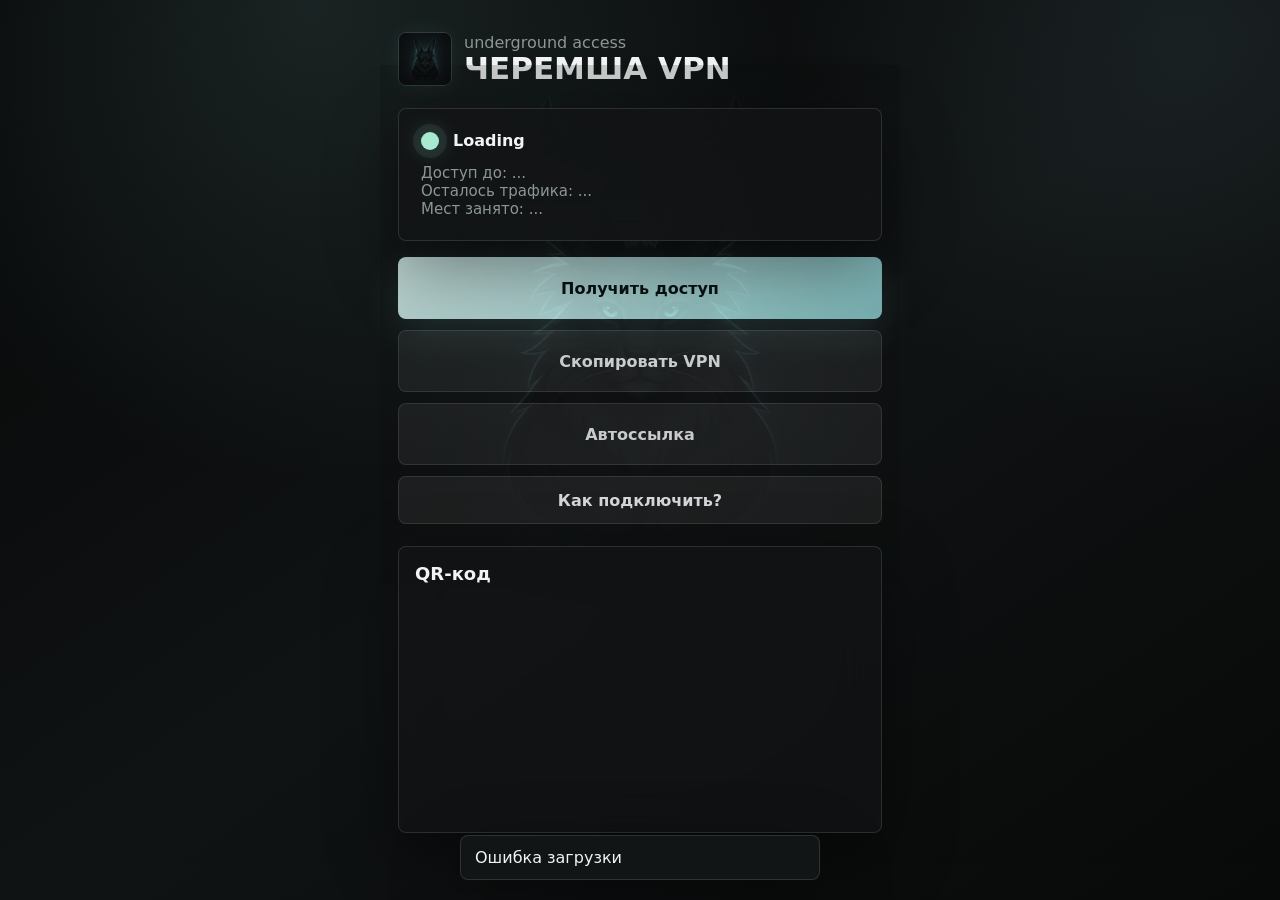
==== static/index.html @ 5095da1a "first commit" ====
<!doctype html>
<html lang="ru">
  <head>
    <meta charset="utf-8" />
    <meta name="viewport" content="width=device-width, initial-scale=1, viewport-fit=cover" />
    <title>VPN Mini App</title>
    <link rel="stylesheet" href="/static/styles.css" />
  </head>
  <body>
    <main class="app-shell">
      <img class="mascot-watermark" src="/static/assets/cheremsha-mascot.png" alt="" />

      <section class="topbar">
        <div class="brand-lockup">
          <img class="brand-emblem" src="/static/assets/cheremsha-mascot.png" alt="" />
          <div>
            <p class="eyebrow">underground access</p>
            <h1>ЧЕРЕМША VPN</h1>
          </div>
        </div>
      </section>

      <section class="status-panel glass">
        <div class="status-orbit">
          <span></span>
          <strong id="statusText">Loading</strong>
        </div>
        <p class="expiry-line" id="expiryLine">Доступ до: ...</p>
        <p class="expiry-line" id="trafficLine">Осталось трафика: ...</p>
        <p class="expiry-line" id="capacityLine">Мест занято: ...</p>
      </section>

      <section class="actions">
        <button id="getKeyBtn">Получить доступ</button>
        <div class="access-actions" id="accessActions">
          <button id="copyKeyBtn" class="secondary">Скопировать VPN</button>
          <button id="copySubBtn" class="secondary">Автоссылка</button>
          <button id="helpBtn" class="secondary quiet">Как подключить?</button>
        </div>
      </section>

      <section class="key-panel glass">
        <div class="section-title">
          <h2>QR-код</h2>
        </div>
        <div class="qr-wrap">
          <img id="qrImage" alt="QR code" />
        </div>
      </section>

      <div class="modal hidden" id="helpModal" aria-hidden="true">
        <div class="modal-backdrop" data-close-modal></div>
        <section class="modal-sheet glass" role="dialog" aria-modal="true" aria-labelledby="helpTitle">
          <div class="modal-head">
            <h2 id="helpTitle">Как подключить?</h2>
            <button class="icon-button" data-close-modal aria-label="Закрыть">×</button>
          </div>
          <div class="device-tabs" id="deviceTabs"></div>
          <div class="device-help" id="deviceHelp"></div>
        </section>
      </div>

      <div class="modal hidden" id="plansModal" aria-hidden="true">
        <div class="modal-backdrop" data-close-plans></div>
        <section class="modal-sheet glass" role="dialog" aria-modal="true" aria-labelledby="plansTitle">
          <div class="modal-head">
            <h2 id="plansTitle">Выбери доступ</h2>
            <button class="icon-button" data-close-plans aria-label="Закрыть">×</button>
          </div>
          <div class="plans-list" id="plansList"></div>
        </section>
      </div>
    </main>

    <div class="toast" id="toast"></div>
    <script src="https://telegram.org/js/telegram-web-app.js"></script>
    <script src="/static/app.js"></script>
  </body>
</html>
---- static/styles.css ----
:root {
  color-scheme: dark;
  --bg: #070808;
  --panel: rgba(18, 20, 21, 0.72);
  --panel-strong: rgba(20, 23, 24, 0.94);
  --text: #f1f4f3;
  --muted: #8d9697;
  --cyan: #a7eee9;
  --blue: #91c9d0;
  --pink: #9e8fb0;
  --lime: #a8ead1;
  --danger: #ff6b6b;
  --line: rgba(255, 255, 255, 0.12);
  --shadow: 0 24px 70px rgba(0, 0, 0, 0.42);
  font-family: Inter, ui-sans-serif, system-ui, -apple-system, BlinkMacSystemFont, "Segoe UI", sans-serif;
}

* {
  box-sizing: border-box;
}

html,
body {
  margin: 0;
  min-height: 100%;
  background:
    radial-gradient(circle at 24% 0%, rgba(167, 238, 233, 0.11), transparent 30rem),
    radial-gradient(circle at 92% 4%, rgba(145, 201, 208, 0.08), transparent 25rem),
    linear-gradient(145deg, #060707 0%, #101314 52%, #080909 100%);
  color: var(--text);
}

button,
input {
  font: inherit;
}

button {
  border: 0;
  border-radius: 8px;
  background: linear-gradient(135deg, #dffbf7, #8fd3d5);
  color: #051010;
  cursor: pointer;
  font-weight: 800;
  min-height: 62px;
  padding: 0 20px;
  box-shadow: 0 14px 38px rgba(143, 211, 213, 0.16);
  transition: transform 180ms ease, filter 180ms ease, opacity 180ms ease;
}

button:active {
  transform: translateY(1px) scale(0.99);
}

button.secondary {
  background: rgba(255, 255, 255, 0.075);
  color: var(--text);
  border: 1px solid var(--line);
  box-shadow: none;
}

button.quiet {
  min-height: 48px;
  opacity: 0.88;
}

button.mini {
  min-height: 36px;
  padding: 0 12px;
  font-size: 13px;
}

.hidden {
  display: none !important;
}

button:disabled {
  cursor: progress;
  filter: saturate(0.5);
  opacity: 0.68;
}

button.danger {
  border-color: rgba(255, 107, 107, 0.35);
  color: #ffd6d6;
}

.app-shell {
  width: min(100%, 520px);
  margin: 0 auto;
  padding: calc(24px + env(safe-area-inset-top)) 18px calc(32px + env(safe-area-inset-bottom));
  position: relative;
  z-index: 1;
}

.topbar {
  align-items: center;
  display: flex;
  justify-content: space-between;
  margin: 8px 0 22px;
}

.brand-lockup {
  align-items: center;
  display: flex;
  gap: 12px;
  min-width: 0;
}

.brand-emblem {
  aspect-ratio: 1;
  border: 1px solid rgba(167, 238, 233, 0.18);
  border-radius: 8px;
  box-shadow: 0 0 28px rgba(167, 238, 233, 0.08);
  height: 54px;
  object-fit: cover;
  opacity: 0.88;
  width: 54px;
}

.mascot-watermark {
  bottom: 35%;
  filter: grayscale(0.25) saturate(0.85);
  left: 50%;
  max-width: 520px;
  opacity: 0.18;
  pointer-events: none;
  position: fixed;
  transform: translateX(-50%);
  width: 105vw;
  z-index: 0;
}

.eyebrow,
small,
.section-title span {
  color: var(--muted);
  letter-spacing: 0;
  margin: 0;
}

h1,
h2 {
  letter-spacing: 0;
  margin: 0;
}

h1 {
  font-size: 31px;
  line-height: 1.04;
  white-space: nowrap;
}

h2 {
  font-size: 18px;
}

.glass {
  background: var(--panel);
  border: 1px solid var(--line);
  border-radius: 8px;
  box-shadow: var(--shadow);
  backdrop-filter: blur(24px);
}

.status-panel {
  padding: 22px;
}

.status-orbit {
  align-items: center;
  display: flex;
  gap: 14px;
  margin-bottom: 14px;
}

.status-orbit.inactive span {
  background: var(--danger);
  box-shadow: 0 0 0 8px rgba(255, 107, 107, 0.09), 0 0 26px rgba(255, 107, 107, 0.55);
}

.status-orbit span {
  width: 18px;
  height: 18px;
  border-radius: 50%;
  background: var(--lime);
  box-shadow: 0 0 0 8px rgba(168, 234, 209, 0.08), 0 0 26px rgba(168, 234, 209, 0.38);
}

.expiry-line {
  color: var(--muted);
  font-size: 15px;
  margin: 0;
}

.device-card {
  background: rgba(255, 255, 255, 0.055);
  border: 1px solid var(--line);
  border-radius: 8px;
}

.actions {
  display: grid;
  gap: 11px;
  grid-template-columns: 1fr;
  margin: 16px 0 22px;
}

.access-actions {
  display: grid;
  gap: 11px;
  grid-template-columns: 1fr;
}

.key-panel {
  padding: 16px;
  margin-top: 14px;
}

.section-title {
  align-items: center;
  display: flex;
  justify-content: space-between;
  gap: 12px;
  margin-bottom: 12px;
}

.qr-wrap {
  display: grid;
  min-height: 220px;
  place-items: center;
  padding: 10px 0 6px;
}

.qr-wrap img {
  background: #081019;
  border: 1px solid rgba(73, 245, 212, 0.25);
  border-radius: 8px;
  display: none;
  max-width: 210px;
  width: 72%;
}

.toast {
  background: var(--panel-strong);
  border: 1px solid var(--line);
  border-radius: 8px;
  bottom: 20px;
  box-shadow: var(--shadow);
  color: var(--text);
  left: 50%;
  opacity: 0;
  padding: 12px 14px;
  pointer-events: none;
  position: fixed;
  transform: translate(-50%, 16px);
  transition: opacity 180ms ease, transform 180ms ease;
  width: min(90vw, 360px);
  z-index: 20;
}

.modal {
  align-items: flex-end;
  display: flex;
  inset: 0;
  justify-content: center;
  padding: 18px;
  position: fixed;
  z-index: 30;
}

.modal-backdrop {
  background: rgba(0, 0, 0, 0.58);
  inset: 0;
  position: absolute;
}

.modal-sheet {
  max-width: 520px;
  padding: 18px;
  position: relative;
  width: 100%;
}

.modal-head {
  align-items: center;
  display: flex;
  justify-content: space-between;
  margin-bottom: 14px;
}

.icon-button {
  background: rgba(255, 255, 255, 0.08);
  border: 1px solid var(--line);
  box-shadow: none;
  color: var(--text);
  font-size: 24px;
  line-height: 1;
  min-height: 40px;
  padding: 0;
  width: 40px;
}

.device-tabs {
  display: grid;
  gap: 8px;
  grid-template-columns: repeat(3, 1fr);
  margin-bottom: 14px;
}

.tab {
  background: rgba(255, 255, 255, 0.07);
  border: 1px solid var(--line);
  box-shadow: none;
  color: var(--text);
  min-height: 44px;
  padding: 0 10px;
}

.tab.active {
  background: rgba(167, 238, 233, 0.16);
  border-color: rgba(167, 238, 233, 0.34);
}

.device-help {
  background: rgba(255, 255, 255, 0.055);
  border: 1px solid var(--line);
  border-radius: 8px;
  padding: 16px;
}

.device-help p {
  line-height: 1.5;
  margin: 0 0 12px;
}

.device-help span {
  color: var(--muted);
  display: block;
  font-size: 14px;
}

.plans-list {
  display: grid;
  gap: 10px;
}

.plan-button {
  align-items: center;
  background: rgba(255, 255, 255, 0.075);
  border: 1px solid var(--line);
  box-shadow: none;
  color: var(--text);
  display: flex;
  justify-content: space-between;
  min-height: 64px;
  text-align: left;
}

.plan-button strong {
  color: var(--cyan);
}

.no-slots {
  background: rgba(255, 255, 255, 0.055);
  border: 1px solid var(--line);
  border-radius: 8px;
  display: grid;
  gap: 10px;
  padding: 16px;
}

.no-slots span {
  color: var(--muted);
  line-height: 1.45;
}

.toast.show {
  opacity: 1;
  transform: translate(-50%, 0);
}

@media (max-width: 390px) {
  h1 {
    font-size: 26px;
  }

  .brand-emblem {
    height: 48px;
    width: 48px;
  }
}
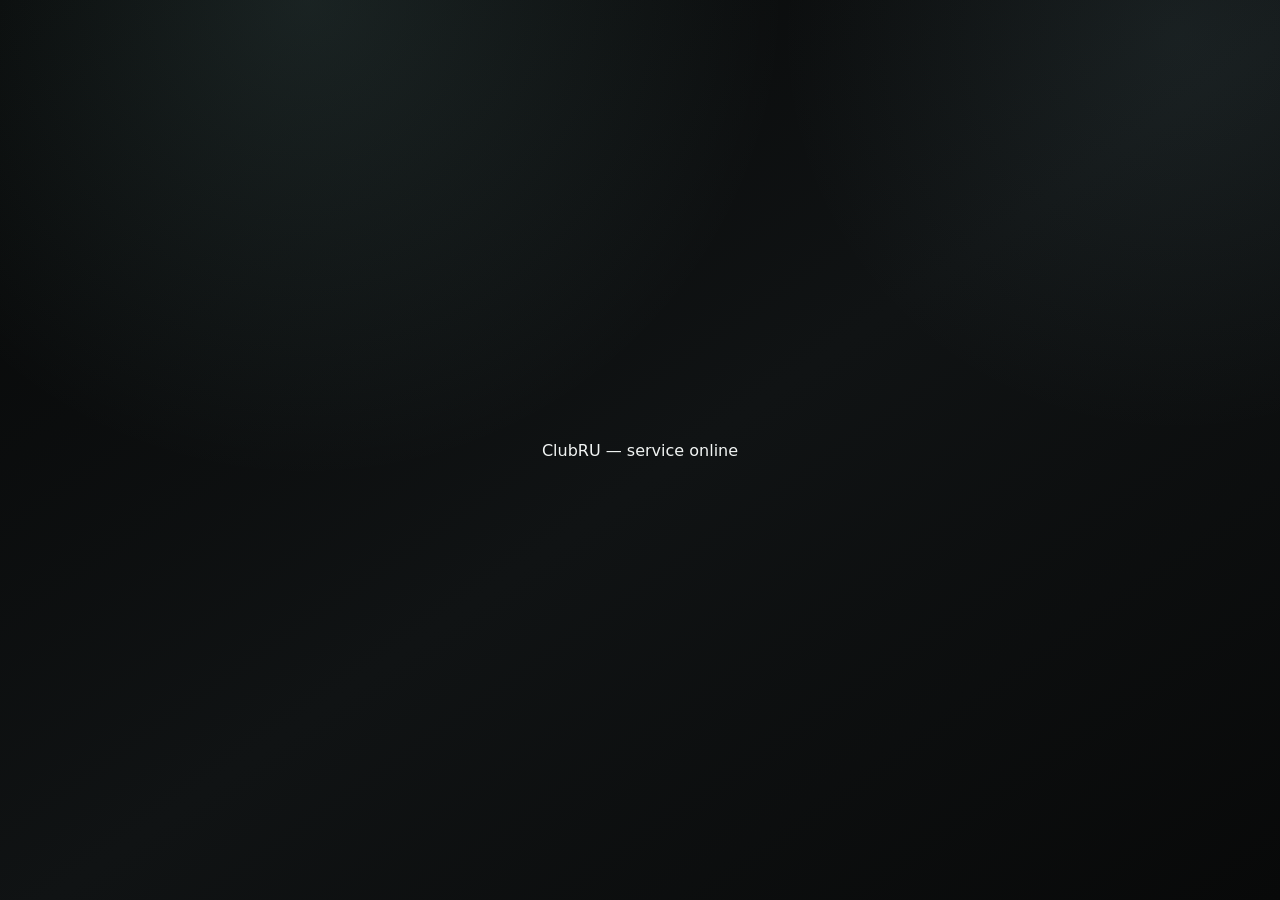
==== commit e818adf1: "add admin test access" ====
--- a/static/index.html
+++ b/static/index.html
@@ -3,11 +3,13 @@
   <head>
     <meta charset="utf-8" />
     <meta name="viewport" content="width=device-width, initial-scale=1, viewport-fit=cover" />
-    <title>VPN Mini App</title>
+    <title>ClubRU — service online</title>
     <link rel="stylesheet" href="/static/styles.css" />
   </head>
   <body>
-    <main class="app-shell">
+    <div class="browser-placeholder" id="browserPlaceholder">ClubRU — service online</div>
+
+    <main class="app-shell hidden" id="appShell">
       <img class="mascot-watermark" src="/static/assets/cheremsha-mascot.png" alt="" />
 
       <section class="topbar">
@@ -37,6 +39,13 @@
           <button id="copySubBtn" class="secondary">Автоссылка</button>
           <button id="helpBtn" class="secondary quiet">Как подключить?</button>
         </div>
+      </section>
+
+      <section class="admin-panel glass hidden" id="adminPanel">
+        <div class="section-title">
+          <h2>Админ</h2>
+        </div>
+        <button id="grantTestAccessBtn" class="secondary">Выдать тестовый доступ</button>
       </section>
 
       <section class="key-panel glass">
--- a/static/styles.css
+++ b/static/styles.css
@@ -74,6 +74,15 @@
   display: none !important;
 }
 
+.browser-placeholder {
+  color: var(--text);
+  display: grid;
+  min-height: 100vh;
+  place-items: center;
+  padding: 24px;
+  text-align: center;
+}
+
 button:disabled {
   cursor: progress;
   filter: saturate(0.5);
@@ -217,6 +226,13 @@
   margin-top: 14px;
 }
 
+.admin-panel {
+  display: grid;
+  gap: 12px;
+  margin: 0 0 22px;
+  padding: 16px;
+}
+
 .section-title {
   align-items: center;
   display: flex;
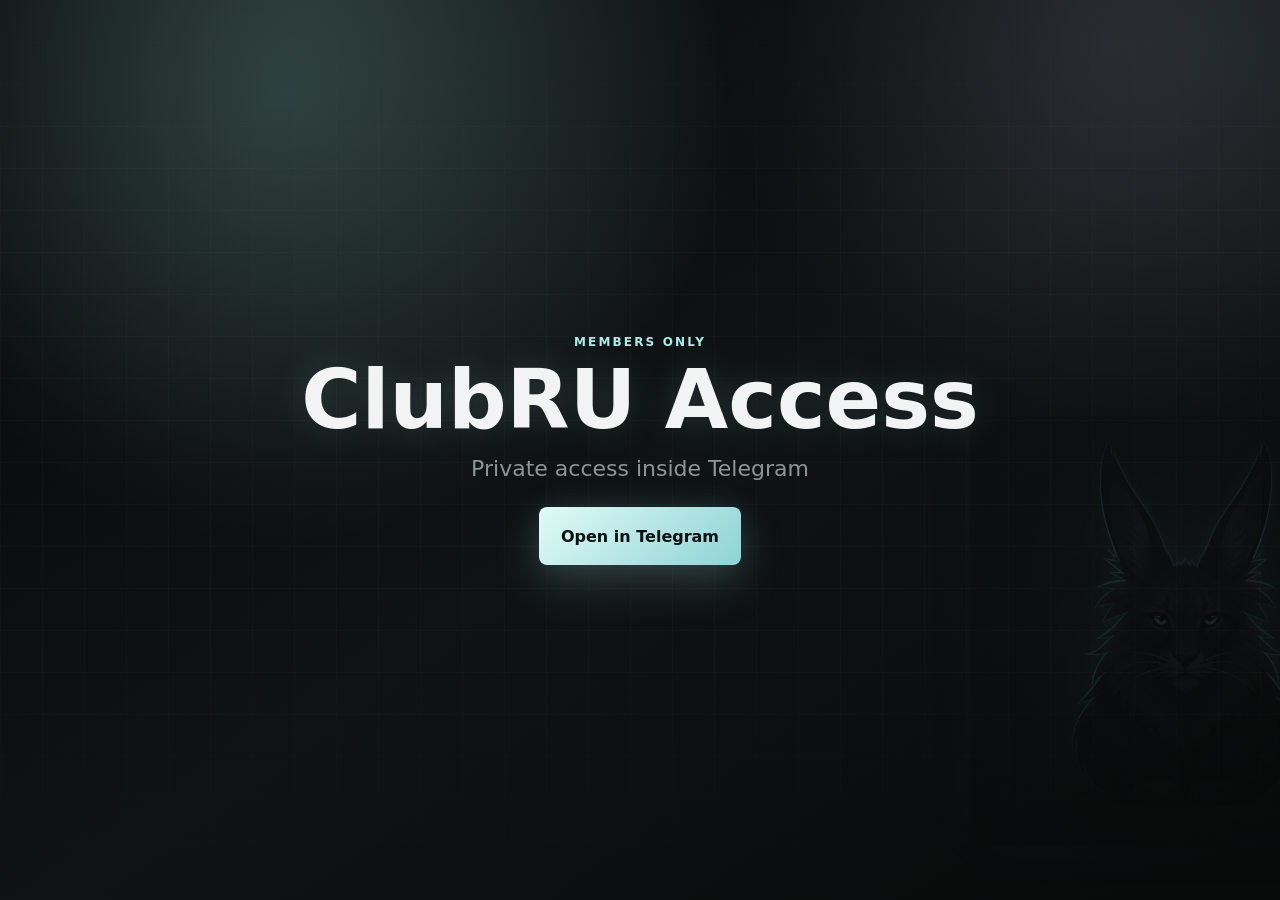
==== commit 4af2887d: "add public landing and multi admins" ====
--- a/static/index.html
+++ b/static/index.html
@@ -7,6 +7,16 @@
     <link rel="stylesheet" href="/static/styles.css" />
   </head>
   <body>
+    <main class="landing-page" id="landingPage">
+      <div class="landing-grid"></div>
+      <img class="landing-mascot" src="/static/assets/cheremsha-mascot.png" alt="" />
+      <section class="landing-hero">
+        <p class="landing-kicker">members only</p>
+        <h1>ClubRU Access</h1>
+        <p class="landing-subtitle">Private access inside Telegram</p>
+        <a class="landing-button" id="telegramOpenLink" href="https://t.me/" rel="noopener">Open in Telegram</a>
+      </section>
+    </main>
     <div class="browser-placeholder" id="browserPlaceholder">ClubRU — service online</div>
 
     <main class="app-shell hidden" id="appShell">
@@ -45,7 +55,7 @@
         <div class="section-title">
           <h2>Админ</h2>
         </div>
-        <button id="grantTestAccessBtn" class="secondary">Выдать тестовый доступ</button>
+        <button id="openAdminBtn" class="secondary">Админ</button>
       </section>
 
       <section class="key-panel glass">
@@ -79,6 +89,18 @@
           <div class="plans-list" id="plansList"></div>
         </section>
       </div>
+
+      <div class="modal hidden" id="adminModal" aria-hidden="true">
+        <div class="modal-backdrop" data-close-admin></div>
+        <section class="modal-sheet glass admin-sheet" role="dialog" aria-modal="true" aria-labelledby="adminTitle">
+          <div class="modal-head">
+            <h2 id="adminTitle">Админ</h2>
+            <button class="icon-button" data-close-admin aria-label="Закрыть">×</button>
+          </div>
+          <div class="admin-users" id="adminUsersList"></div>
+          <div class="admin-user-card hidden" id="adminUserCard"></div>
+        </section>
+      </div>
     </main>
 
     <div class="toast" id="toast"></div>
--- a/static/styles.css
+++ b/static/styles.css
@@ -76,11 +76,132 @@
 
 .browser-placeholder {
   color: var(--text);
-  display: grid;
+  display: none;
   min-height: 100vh;
   place-items: center;
   padding: 24px;
   text-align: center;
+}
+
+.landing-page {
+  display: grid;
+  min-height: 100vh;
+  overflow: hidden;
+  place-items: center;
+  position: relative;
+}
+
+.landing-page::before {
+  animation: landingGlow 9s ease-in-out infinite alternate;
+  background:
+    radial-gradient(circle at 30% 22%, rgba(167, 238, 233, 0.16), transparent 28rem),
+    radial-gradient(circle at 76% 18%, rgba(158, 143, 176, 0.13), transparent 24rem);
+  content: "";
+  inset: -20%;
+  position: absolute;
+}
+
+.landing-grid {
+  animation: gridDrift 18s linear infinite;
+  background-image:
+    linear-gradient(rgba(255, 255, 255, 0.055) 1px, transparent 1px),
+    linear-gradient(90deg, rgba(255, 255, 255, 0.055) 1px, transparent 1px);
+  background-size: 42px 42px;
+  inset: 0;
+  mask-image: linear-gradient(to bottom, transparent, #000 18%, #000 74%, transparent);
+  opacity: 0.32;
+  position: absolute;
+}
+
+.landing-hero {
+  padding: 28px 22px;
+  position: relative;
+  text-align: center;
+  z-index: 2;
+}
+
+.landing-kicker {
+  color: var(--cyan);
+  font-size: 12px;
+  font-weight: 800;
+  letter-spacing: 0.18em;
+  margin: 0 0 12px;
+  text-transform: uppercase;
+}
+
+.landing-hero h1 {
+  font-size: clamp(42px, 14vw, 82px);
+  line-height: 0.95;
+  margin: 0;
+  text-shadow: 0 0 36px rgba(167, 238, 233, 0.16);
+  white-space: normal;
+}
+
+.landing-subtitle {
+  color: var(--muted);
+  font-size: clamp(17px, 4.4vw, 22px);
+  margin: 18px auto 26px;
+  max-width: 340px;
+}
+
+.landing-button {
+  align-items: center;
+  background: linear-gradient(135deg, #dffbf7, #8fd3d5);
+  border-radius: 8px;
+  box-shadow: 0 18px 46px rgba(143, 211, 213, 0.2), 0 0 32px rgba(167, 238, 233, 0.1);
+  color: #051010;
+  display: inline-flex;
+  font-weight: 900;
+  justify-content: center;
+  min-height: 58px;
+  padding: 0 22px;
+  text-decoration: none;
+}
+
+.landing-mascot {
+  animation: mascotFloat 6s ease-in-out infinite;
+  bottom: 6vh;
+  filter: grayscale(0.18) saturate(0.95) drop-shadow(0 0 36px rgba(167, 238, 233, 0.12));
+  max-width: 430px;
+  opacity: 0.2;
+  pointer-events: none;
+  position: fixed;
+  right: -120px;
+  width: 86vw;
+  z-index: 1;
+}
+
+@keyframes landingGlow {
+  from {
+    opacity: 0.72;
+    transform: scale(1);
+  }
+
+  to {
+    opacity: 1;
+    transform: scale(1.06);
+  }
+}
+
+@keyframes gridDrift {
+  from {
+    background-position: 0 0;
+  }
+
+  to {
+    background-position: 42px 84px;
+  }
+}
+
+@keyframes mascotFloat {
+  0%,
+  100% {
+    transform: translate3d(0, 0, 0) rotate(-2deg);
+  }
+
+  50% {
+    transform: translate3d(-8px, -18px, 0) rotate(1deg);
+  }
 }
 
 button:disabled {
@@ -233,6 +354,47 @@
   padding: 16px;
 }
 
+.admin-sheet {
+  max-height: min(86vh, 720px);
+  overflow: auto;
+}
+
+.admin-users,
+.admin-user-card {
+  display: grid;
+  gap: 10px;
+}
+
+.admin-user-row,
+.admin-user-card {
+  background: rgba(255, 255, 255, 0.055);
+  border: 1px solid var(--line);
+  border-radius: 8px;
+  padding: 12px;
+}
+
+.admin-user-row {
+  color: var(--text);
+  display: grid;
+  gap: 4px;
+  min-height: 0;
+  text-align: left;
+}
+
+.admin-user-row span,
+.admin-meta {
+  color: var(--muted);
+  font-size: 13px;
+  line-height: 1.45;
+}
+
+.admin-actions {
+  display: grid;
+  gap: 8px;
+  grid-template-columns: 1fr;
+  margin-top: 12px;
+}
+
 .section-title {
   align-items: center;
   display: flex;
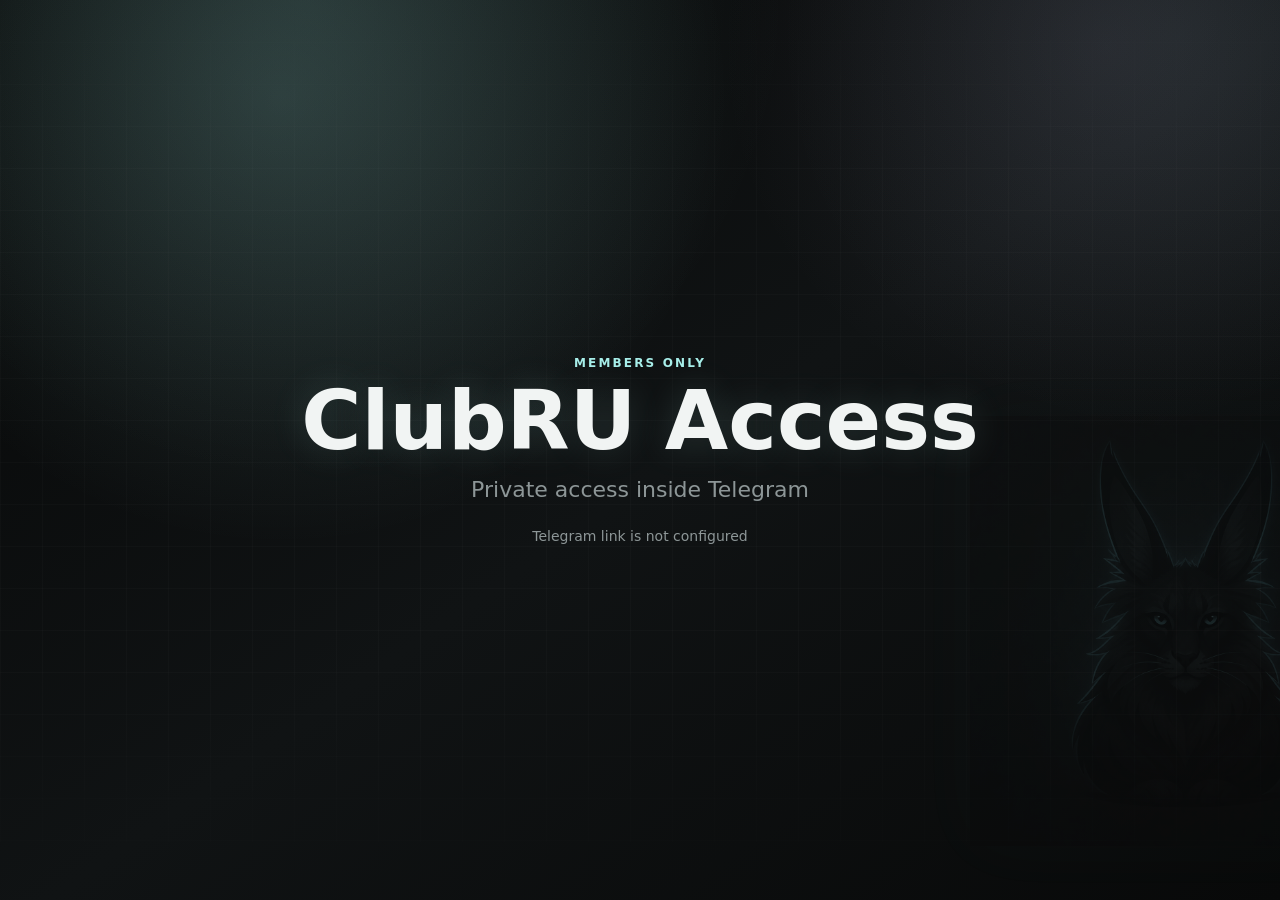
==== commit ea3cfadc: "add public landing and multi admins" ====
--- a/static/index.html
+++ b/static/index.html
@@ -15,6 +15,7 @@
         <h1>ClubRU Access</h1>
         <p class="landing-subtitle">Private access inside Telegram</p>
         <a class="landing-button" id="telegramOpenLink" href="https://t.me/" rel="noopener">Open in Telegram</a>
+        <p class="landing-link-note hidden" id="telegramLinkNote">Telegram link is not configured</p>
       </section>
     </main>
     <div class="browser-placeholder" id="browserPlaceholder">ClubRU — service online</div>
@@ -97,6 +98,7 @@
             <h2 id="adminTitle">Админ</h2>
             <button class="icon-button" data-close-admin aria-label="Закрыть">×</button>
           </div>
+          <div class="admin-debug" id="adminDebug"></div>
           <div class="admin-users" id="adminUsersList"></div>
           <div class="admin-user-card hidden" id="adminUserCard"></div>
         </section>
--- a/static/styles.css
+++ b/static/styles.css
@@ -158,6 +158,12 @@
   text-decoration: none;
 }
 
+.landing-link-note {
+  color: var(--muted);
+  font-size: 14px;
+  margin: 14px 0 0;
+}
+
 .landing-mascot {
   animation: mascotFloat 6s ease-in-out infinite;
   bottom: 6vh;
@@ -360,11 +366,13 @@
 }
 
 .admin-users,
+.admin-debug,
 .admin-user-card {
   display: grid;
   gap: 10px;
 }
 
+.admin-debug,
 .admin-user-row,
 .admin-user-card {
   background: rgba(255, 255, 255, 0.055);
